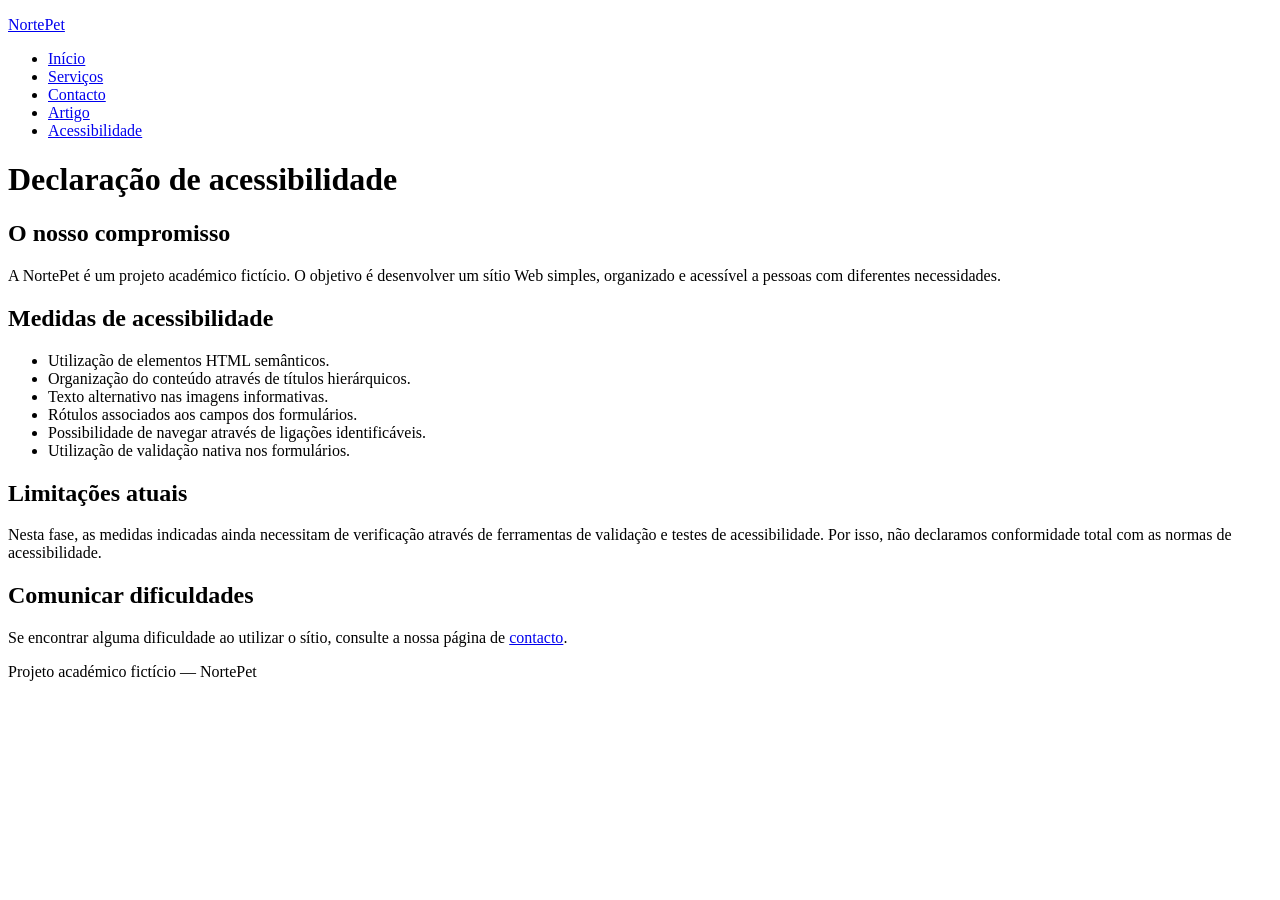
==== acessibilidade.html @ 5b5d646e "Criação acessibilidade.html para o projeto NortePet" ====
<!DOCTYPE html>
<html lang="pt-PT">
<head>
    <meta charset="UTF-8">
    <meta name="viewport" content="width=device-width, initial-scale=1.0">
    <meta name="description" content="Consulte a declaração de acessibilidade do sítio NortePet e as medidas consideradas no seu desenvolvimento.">
    <title>NortePet | Acessibilidade</title>
</head>
<body>
    <header>
        <p><a href="index.html">NortePet</a></p>

        <nav aria-label="Navegação principal">
            <ul>
                <li><a href="index.html">Início</a></li>
                <li><a href="servicos.html">Serviços</a></li>
                <li><a href="contacto.html">Contacto</a></li>
                <li><a href="artigo.html">Artigo</a></li>
                <li><a href="acessibilidade.html" aria-current="page">Acessibilidade</a></li>
            </ul>
        </nav>
    </header>

    <main>
        <h1>Declaração de acessibilidade</h1>

        <section>
            <h2>O nosso compromisso</h2>
            <p>
                A NortePet é um projeto académico fictício. O objetivo é
                desenvolver um sítio Web simples, organizado e acessível
                a pessoas com diferentes necessidades.
            </p>
        </section>

        <section>
            <h2>Medidas de acessibilidade</h2>
            <ul>
                <li>Utilização de elementos HTML semânticos.</li>
                <li>Organização do conteúdo através de títulos hierárquicos.</li>
                <li>Texto alternativo nas imagens informativas.</li>
                <li>Rótulos associados aos campos dos formulários.</li>
                <li>Possibilidade de navegar através de ligações identificáveis.</li>
                <li>Utilização de validação nativa nos formulários.</li>
            </ul>
        </section>

        <section>
            <h2>Limitações atuais</h2>
            <p>
                Nesta fase, as medidas indicadas ainda necessitam de
                verificação através de ferramentas de validação e testes
                de acessibilidade. Por isso, não declaramos conformidade
                total com as normas de acessibilidade.
            </p>
        </section>

        <section>
            <h2>Comunicar dificuldades</h2>
            <p>
                Se encontrar alguma dificuldade ao utilizar o sítio,
                consulte a nossa página de
                <a href="contacto.html">contacto</a>.
            </p>
        </section>
    </main>

    <footer>
        <p>Projeto académico fictício — NortePet</p>
    </footer>
</body>
</html>
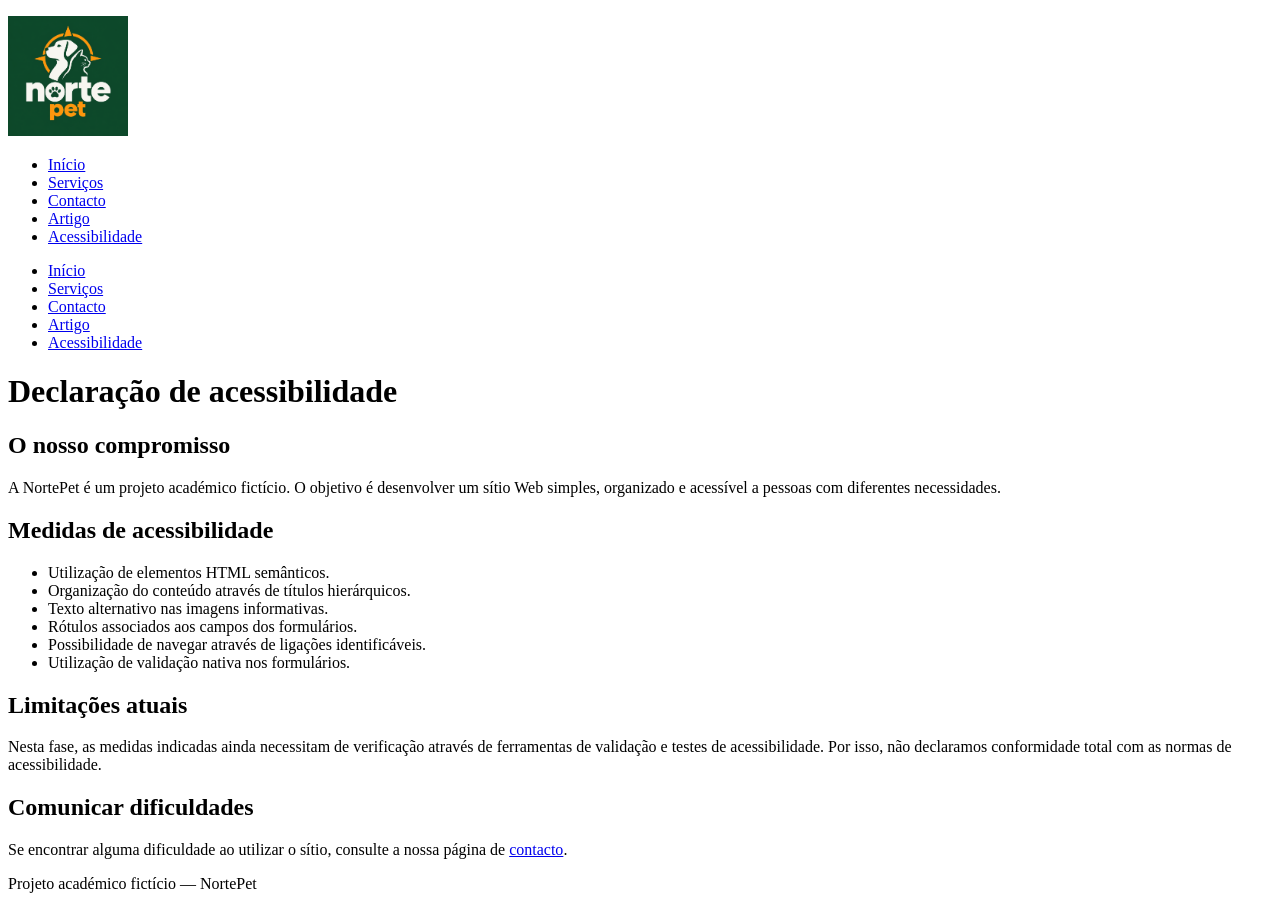
==== commit 62655b7f: "Enhance accessibility features in HTML structure" ====
--- a/acessibilidade.html
+++ b/acessibilidade.html
@@ -1,15 +1,18 @@
 
 <!DOCTYPE html>
 <html lang="pt-PT">
-<head>
-    <meta charset="UTF-8">
-    <meta name="viewport" content="width=device-width, initial-scale=1.0">
-    <meta name="description" content="Consulte a declaração de acessibilidade do sítio NortePet e as medidas consideradas no seu desenvolvimento.">
-    <title>NortePet | Acessibilidade</title>
-</head>
-<body>
     <header>
-        <p><a href="index.html">NortePet</a></p>
+        <p><a href="index.html"><img src="images/logo.png" width="120" height="120" alt="NortePet — página inicial"></a></p>
+        <nav aria-label="Navegação principal">
+            <ul>
+                <li><a href="index.html">Início</a></li>
+                <li><a href="servicos.html">Serviços</a></li>
+                <li><a href="contacto.html" aria-current="page">Contacto</a></li>
+                <li><a href="artigo.html">Artigo</a></li>
+                <li><a href="acessibilidade.html">Acessibilidade</a></li>
+            </ul>
+        </nav>
+    </header>
 
         <nav aria-label="Navegação principal">
             <ul>
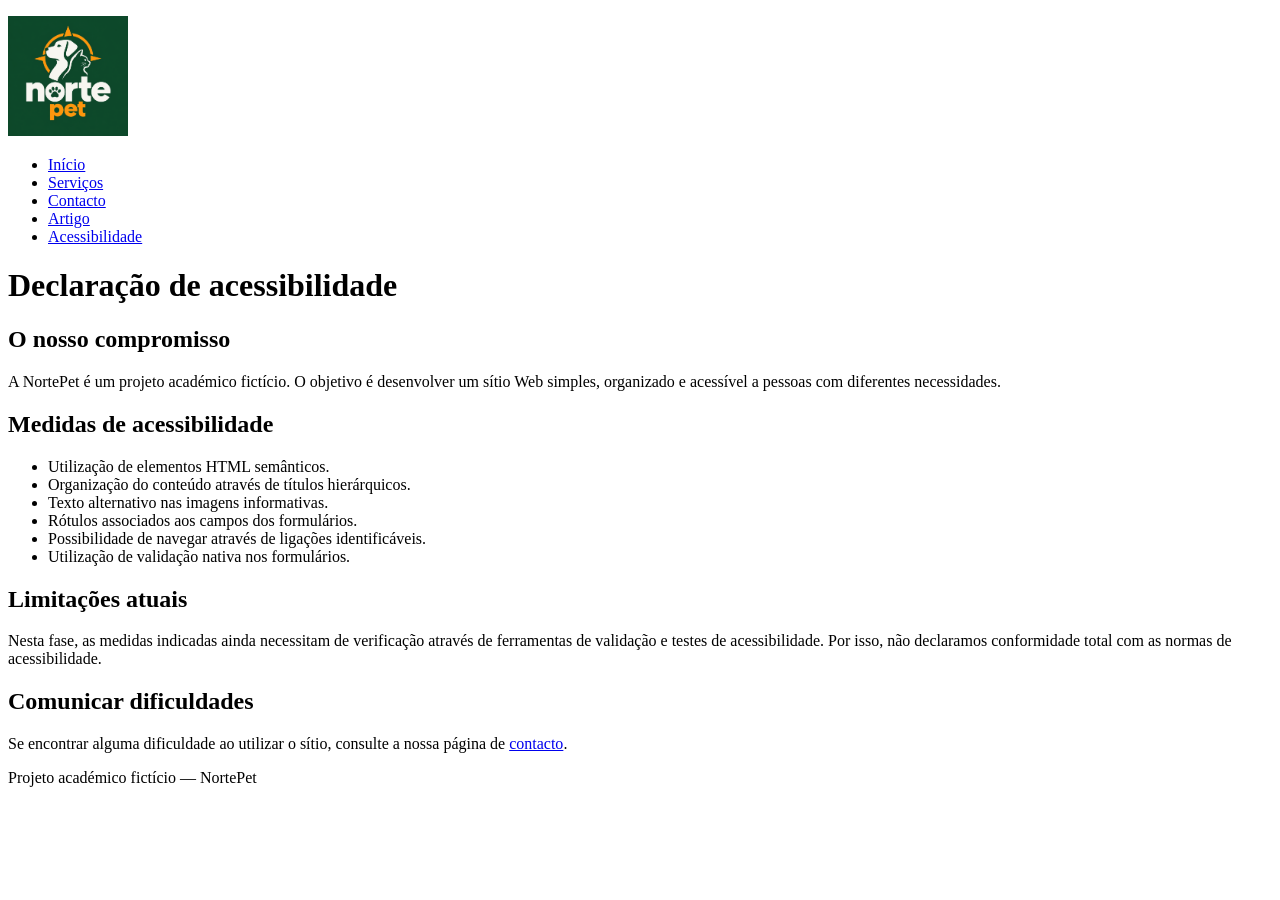
==== commit 9a157dcd: "Remove main navigation from acessibilidade.html Removed the main navigation section from the HTML fi" ====
--- a/acessibilidade.html
+++ b/acessibilidade.html
@@ -10,17 +10,6 @@
                 <li><a href="contacto.html" aria-current="page">Contacto</a></li>
                 <li><a href="artigo.html">Artigo</a></li>
                 <li><a href="acessibilidade.html">Acessibilidade</a></li>
-            </ul>
-        </nav>
-    </header>
-
-        <nav aria-label="Navegação principal">
-            <ul>
-                <li><a href="index.html">Início</a></li>
-                <li><a href="servicos.html">Serviços</a></li>
-                <li><a href="contacto.html">Contacto</a></li>
-                <li><a href="artigo.html">Artigo</a></li>
-                <li><a href="acessibilidade.html" aria-current="page">Acessibilidade</a></li>
             </ul>
         </nav>
     </header>
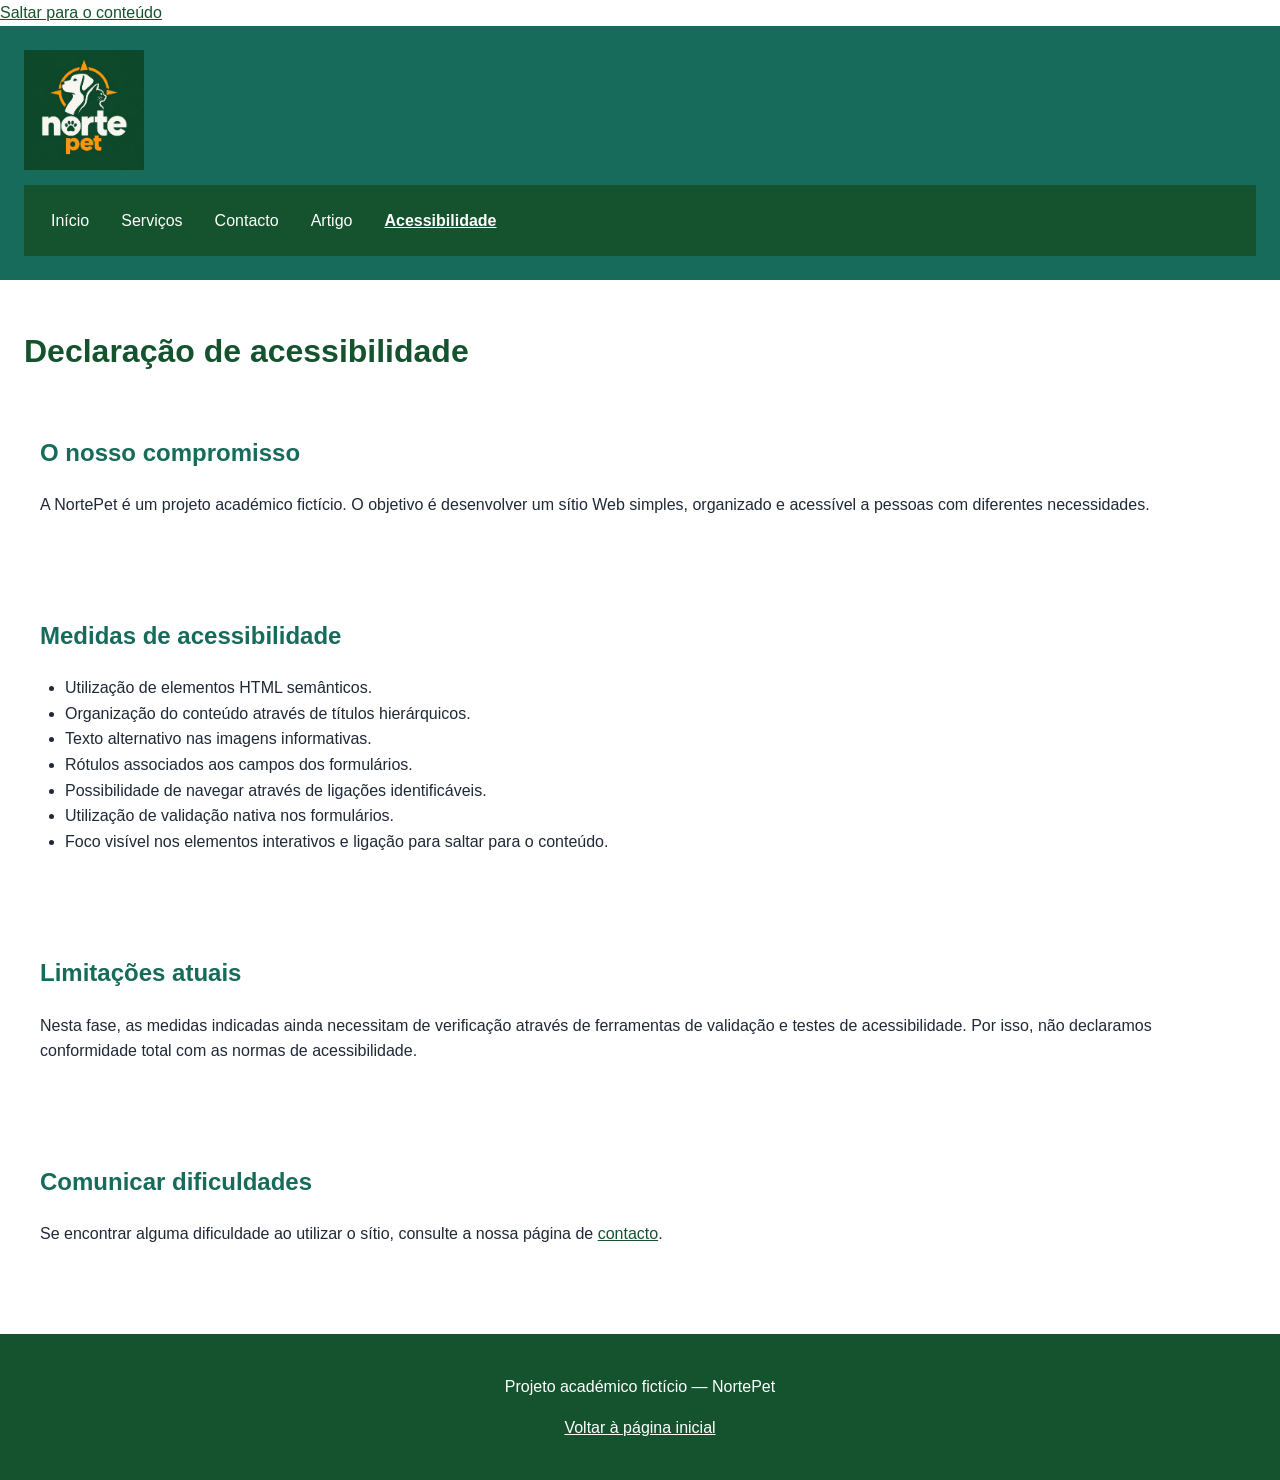
==== commit e9aacfe4: "Improve accessibility features in acessibilidade.html" ====
--- a/acessibilidade.html
+++ b/acessibilidade.html
@@ -1,20 +1,29 @@
-
 <!DOCTYPE html>
 <html lang="pt-PT">
+<head>
+    <meta charset="UTF-8">
+    <meta name="viewport" content="width=device-width, initial-scale=1.0">
+    <meta name="description" content="Consulte a declaração de acessibilidade do sítio NortePet e as medidas consideradas no seu desenvolvimento.">
+    <title>NortePet | Acessibilidade</title>
+    <link rel="stylesheet" href="estilos.css">
+</head>
+<body>
+    <a class="saltar" href="#conteudo">Saltar para o conteúdo</a>
+
     <header>
         <p><a href="index.html"><img src="images/logo.png" width="120" height="120" alt="NortePet — página inicial"></a></p>
         <nav aria-label="Navegação principal">
             <ul>
                 <li><a href="index.html">Início</a></li>
                 <li><a href="servicos.html">Serviços</a></li>
-                <li><a href="contacto.html" aria-current="page">Contacto</a></li>
+                <li><a href="contacto.html">Contacto</a></li>
                 <li><a href="artigo.html">Artigo</a></li>
-                <li><a href="acessibilidade.html">Acessibilidade</a></li>
+                <li><a href="acessibilidade.html" aria-current="page">Acessibilidade</a></li>
             </ul>
         </nav>
     </header>
 
-    <main>
+    <main id="conteudo">
         <h1>Declaração de acessibilidade</h1>
 
         <section>
@@ -35,6 +44,7 @@
                 <li>Rótulos associados aos campos dos formulários.</li>
                 <li>Possibilidade de navegar através de ligações identificáveis.</li>
                 <li>Utilização de validação nativa nos formulários.</li>
+                <li>Foco visível nos elementos interativos e ligação para saltar para o conteúdo.</li>
             </ul>
         </section>
 
@@ -60,6 +70,7 @@
 
     <footer>
         <p>Projeto académico fictício — NortePet</p>
+        <p><a href="index.html">Voltar à página inicial</a></p>
     </footer>
 </body>
 </html>
--- a/estilos.css
+++ b/estilos.css
@@ -0,0 +1,275 @@
+
+/* ===================================
+   NORTEPET - ENTREGA 3
+   Folha de estilos principal
+   =================================== */
+
+/* 1. Cores e tipografia */
+:root {
+    --cor-primaria: #176B5B;
+    --cor-secundaria: #14532D;
+    --cor-destaque: #A65300;
+    --cor-fundo: #FFFFFF;
+    --cor-fundo-suave: #F1F5F4;
+    --cor-texto: #1F2937;
+    --cor-borda: #CBD5D1;
+
+    --fonte-principal: Arial, Helvetica, sans-serif;
+}
+
+/* 2. Estilos gerais */
+body {
+    font-family: var(--fonte-principal);
+    background-color: var(--cor-fundo);
+    color: var(--cor-texto);
+    margin: 0;
+    line-height: 1.6;
+}
+
+/* 3. Cabeçalho */
+header {
+    background-color: var(--cor-primaria);
+    color: #FFFFFF;
+    padding: 20px;
+}
+
+/* 4. Navegação */
+nav {
+    background-color: var(--cor-secundaria);
+    padding: 15px;
+}
+
+nav a {
+    color: #FFFFFF;
+    text-decoration: none;
+    margin-right: 15px;
+}
+
+nav a:hover {
+    text-decoration: underline;
+}
+
+/* 5. Conteúdo principal */
+main {
+    padding: 25px;
+}
+
+/* 6. Títulos */
+h1 {
+    color: var(--cor-secundaria);
+    font-size: 2rem;
+}
+
+h2 {
+    color: var(--cor-primaria);
+    font-size: 1.5rem;
+}
+
+/* 7. Parágrafos */
+p {
+    margin-bottom: 15px;
+}
+
+/* 8. Secções */
+section {
+    margin-bottom: 30px;
+    padding: 15px;
+}
+
+/* 9. Imagens */
+img {
+    max-width: 100%;
+    height: auto;
+}
+
+/* 10. Ligações */
+a {
+    color: var(--cor-secundaria);
+}
+
+/* 11. Listas */
+ul {
+    padding-left: 25px;
+}
+
+/* 12. Tabelas */
+table {
+    width: 100%;
+    border-collapse: collapse;
+}
+
+th, td {
+    border: 1px solid var(--cor-borda);
+    padding: 10px;
+    text-align: left;
+}
+
+th {
+    background-color: var(--cor-fundo-suave);
+}
+
+/* 13. Formulários */
+form {
+    background-color: var(--cor-fundo-suave);
+    padding: 20px;
+}
+
+label {
+    display: block;
+    margin-bottom: 5px;
+    font-weight: bold;
+}
+
+input, select, textarea {
+    padding: 10px;
+    margin-bottom: 15px;
+    border: 1px solid var(--cor-borda);
+    font-family: inherit;
+}
+
+/* 14. Botões */
+button {
+    background-color: var(--cor-primaria);
+    color: white;
+    border: none;
+    padding: 12px 20px;
+    cursor: pointer;
+}
+
+button:hover {
+    background-color: var(--cor-secundaria);
+}
+
+/* 15. Rodapé */
+footer {
+    background-color: var(--cor-secundaria);
+    color: white;
+    padding: 20px;
+    text-align: center;
+}
+
+/* 16. Acessibilidade */
+a:focus-visible,
+button:focus-visible,
+input:focus-visible,
+select:focus-visible,
+textarea:focus-visible {
+    outline: 3px solid #A65300;
+    outline-offset: 3px;
+}
+
+/* 17. Ligações sobre fundos escuros */
+header a,
+footer a {
+    color: #FFFFFF;
+}
+
+/* 18. Bordas dos campos do formulário (contraste mínimo 3:1) */
+input, select, textarea {
+    border: 1px solid #6B7280;
+}
+
+/* 19. Menu horizontal */
+nav ul {
+    display: flex;
+    flex-wrap: wrap;
+    gap: 0.5rem;
+    list-style: none;
+    margin: 0;
+    padding: 0;
+}
+
+nav a {
+    display: inline-block;
+    padding: 8px 12px;
+    margin-right: 0;
+}
+
+/* Indica a página atual sem depender só da cor */
+nav a[aria-current="page"] {
+    font-weight: bold;
+    text-decoration: underline;
+}
+
+/* 20. Logótipo no cabeçalho */
+header p {
+    margin: 0 0 15px;
+}
+
+header img {
+    display: block;
+}
+
+/* Foco visível sobre o fundo verde do cabeçalho */
+header a:focus-visible {
+    outline-color: #FFFFFF;
+}
+
+/* 21. Título do artigo dentro do cabeçalho do artigo */
+article header h1 {
+    color: #FFFFFF;
+}
+
+
+/* 22. Modelo de caixa e espaçamentos */
+*, *::before, *::after {
+    box-sizing: border-box;
+}
+
+:root {
+    --espaco-1: 0.5rem;
+    --espaco-2: 1rem;
+    --espaco-3: 1.5rem;
+    --espaco-4: 2rem;
+}
+
+header, footer, main {
+    padding: var(--espaco-3);
+}
+
+section {
+    margin-bottom: var(--espaco-4);
+    padding: var(--espaco-2);
+}
+
+th, td {
+    padding: var(--espaco-2);
+}
+
+button {
+    padding: var(--espaco-2) var(--espaco-3);
+}
+
+/* 23. Tabelas e formulários segundo o guia de estilo */
+caption {
+    font-weight: bold;
+    text-align: left;
+    margin-bottom: var(--espaco-1);
+}
+
+tbody tr:nth-child(even) {
+    background-color: var(--cor-fundo-suave);
+}
+
+form p > label {
+    display: block;
+    margin-bottom: var(--espaco-1);
+}
+
+input[type="text"], input[type="email"], input[type="tel"],
+input[type="date"], select, textarea {
+    width: 100%;
+    max-width: 30rem;
+    margin-bottom: var(--espaco-2);
+}
+
+fieldset {
+    border: 1px solid var(--cor-borda);
+    margin-bottom: var(--espaco-2);
+    padding: var(--espaco-2);
+}
+
+/* 24. Título do índice do artigo sobre fundo escuro */
+nav h2 {
+    color: #FFFFFF;
+}
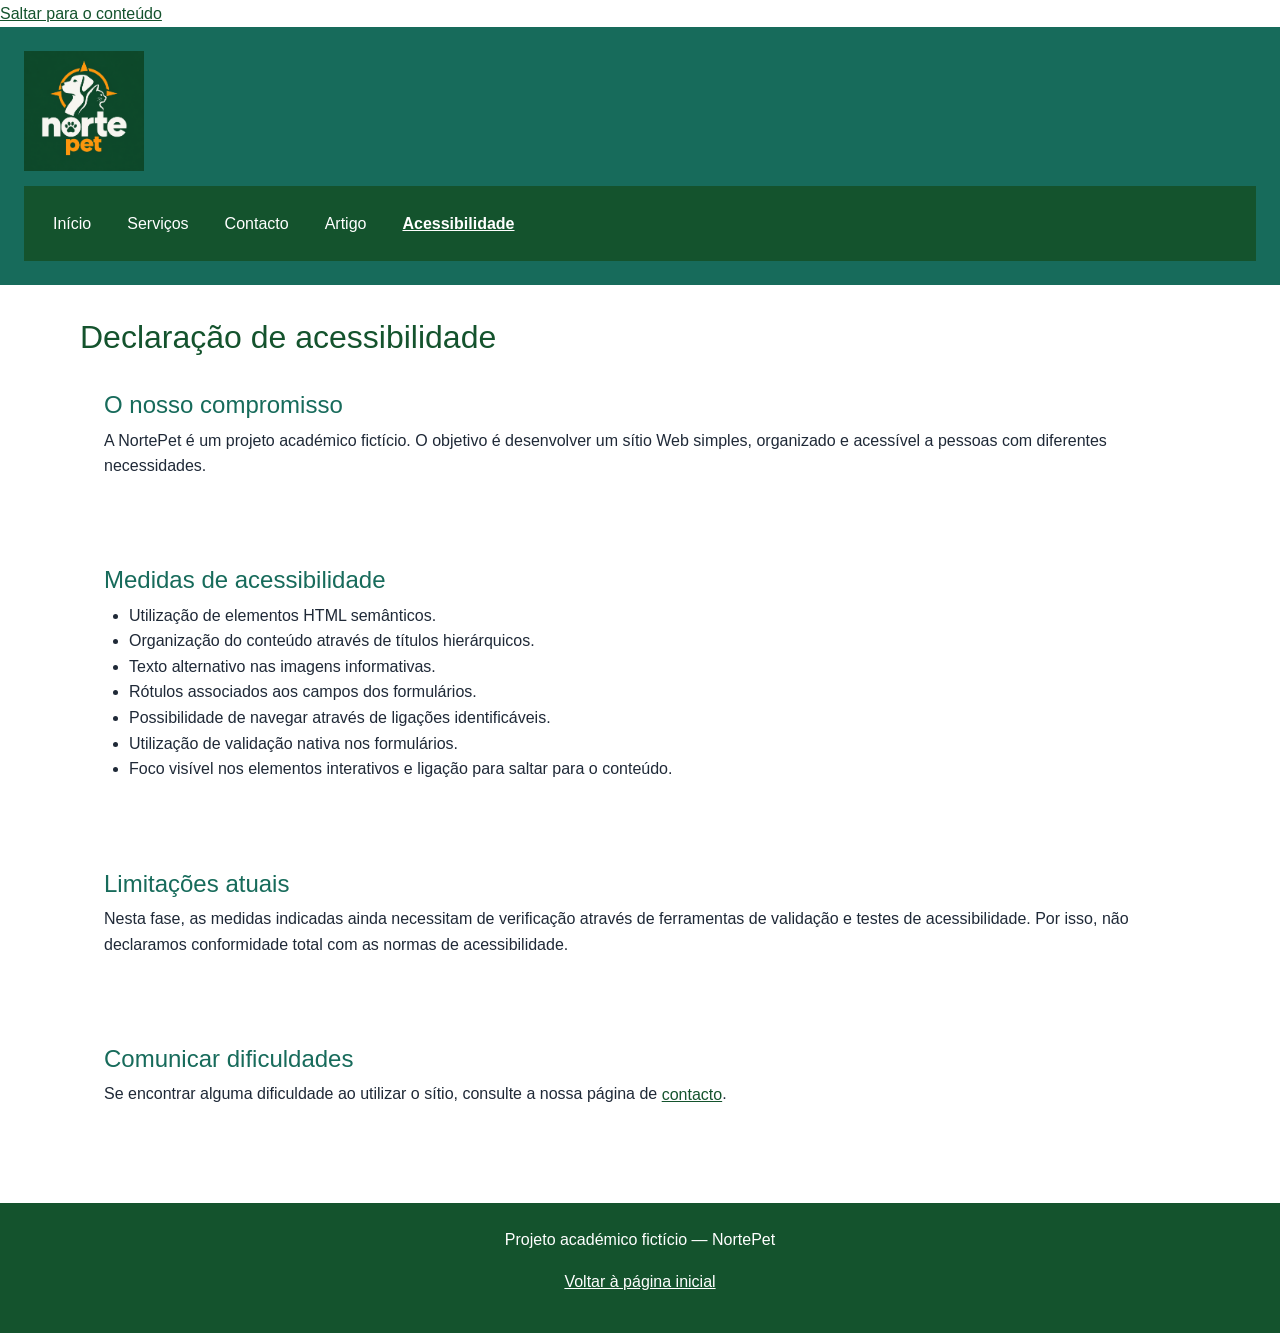
==== commit 9eb23a91: "E6 - Integrar Bootstrap na pagina Acessibilidade" ====
--- a/acessibilidade.html
+++ b/acessibilidade.html
@@ -5,7 +5,13 @@
     <meta name="viewport" content="width=device-width, initial-scale=1.0">
     <meta name="description" content="Consulte a declaração de acessibilidade do sítio NortePet e as medidas consideradas no seu desenvolvimento.">
     <title>NortePet | Acessibilidade</title>
+    
+<!-- Bootstrap 5.3.9 -->
+    <link href="https://cdn.jsdelivr.net/npm/bootstrap@5.3.9/dist/css/bootstrap.min.css" rel="stylesheet" integrity="sha384-yEPZ7jP9S0QKiUQ0m3jjsO4ProIW7wvR9gXkI7JOGa2XVsw53Yke2bsdkBbjmmiX" crossorigin="anonymous">
+
+<!-- Estilos personalizados NortePet -->
     <link rel="stylesheet" href="estilos.css">
+
 </head>
 <body>
     <a class="saltar" href="#conteudo">Saltar para o conteúdo</a>
--- a/estilos.css
+++ b/estilos.css
@@ -1,9 +1,3 @@
-
-/* ===================================
-   NORTEPET - ENTREGA 3
-   Folha de estilos principal
-   =================================== */
-
 /* 1. Cores e tipografia */
 :root {
     --cor-primaria: #176B5B;
@@ -17,6 +11,7 @@
     --fonte-principal: Arial, Helvetica, sans-serif;
 }
 
+
 /* 2. Estilos gerais */
 body {
     font-family: var(--fonte-principal);
@@ -273,3 +268,233 @@
 nav h2 {
     color: #FFFFFF;
 }
+
+
+/* ===================================
+   NORTEPET - ENTREGA 5
+   Design responsivo: Mobile First
+   =================================== */
+
+/* 25. Estilos base para telemóveis */
+main {
+    width: 100%;
+    max-width: 1200px;
+    margin: 0 auto;
+    padding: 1rem;
+}
+
+section {
+    min-width: 0;
+    padding: 1rem;
+    margin-bottom: 1.5rem;
+}
+
+article, aside, form, fieldset {
+    min-width: 0;
+}
+
+figure {
+    margin: 1rem 0;
+}
+
+h1 {
+    font-size: 1.6rem;
+    line-height: 1.3;
+}
+
+h2 {
+    font-size: 1.3rem;
+}
+
+a {
+    overflow-wrap: anywhere;
+}
+
+/* Navegação vertical em ecrãs pequenos */
+nav ul {
+    flex-direction: column;
+    align-items: flex-start;
+}
+
+/* 26. Ecrãs a partir de 480px */
+@media (min-width: 480px) {
+    nav ul {
+        flex-direction: row;
+        align-items: center;
+    }
+
+    main {
+        padding: 1.5rem;
+    }
+}
+
+/* 27. Tablets a partir de 768px */
+@media (min-width: 768px) {
+    main {
+        padding: 2rem;
+    }
+
+    section {
+        padding: 1.5rem;
+    }
+
+    h1 {
+        font-size: 1.9rem;
+    }
+}
+
+/* 28. Computadores a partir de 1024px */
+@media (min-width: 1024px) {
+    main {
+        padding: 2rem 2.5rem;
+    }
+
+    h1 {
+        font-size: 2rem;
+    }
+
+    h2 {
+        font-size: 1.5rem;
+    }
+}
+
+
+/* 29. Grelha responsiva de serviços */
+.grelha-servicos {
+    display: grid;
+    grid-template-columns: 1fr;
+    gap: 1rem;
+    list-style: none;
+    padding: 0;
+    margin: 1rem 0;
+}
+
+.grelha-servicos li {
+    background-color: var(--cor-fundo-suave);
+    border: 1px solid var(--cor-borda);
+    border-radius: 8px;
+    padding: 1.5rem;
+    min-width: 0;
+}
+
+/* Tablets: 2 colunas */
+@media (min-width: 768px) {
+    .grelha-servicos {
+        grid-template-columns: repeat(2, minmax(0, 1fr));
+    }
+}
+
+/* Computadores: 3 colunas */
+@media (min-width: 1024px) {
+    .grelha-servicos {
+        grid-template-columns: repeat(3, minmax(0, 1fr));
+    }
+}
+
+
+/* ===================================
+   E5 - Adaptação a ecrãs pequenos
+   e acessibilidade tátil
+   =================================== */
+
+/* 30. Evitar conteúdos demasiado largos */
+html, body {
+    max-width: 100%;
+}
+
+main, section, article, figure,
+form, fieldset {
+    min-width: 0;
+}
+
+img, svg, video {
+    max-width: 100%;
+    height: auto;
+}
+
+/* 31. Textos e tabelas responsivos */
+a {
+    display: inline-block;
+    min-width: 24px;
+    min-height: 24px;
+    max-width: 100%;
+    overflow-wrap: anywhere;
+    vertical-align: middle;
+}
+
+table {
+    overflow-wrap: anywhere;
+}
+
+@media (max-width: 767px) {
+    table {
+        display: block;
+        width: 100%;
+        overflow-x: auto;
+    }
+}
+
+/* 32. Botões e navegação acessíveis */
+nav a {
+    display: inline-flex;
+    align-items: center;
+    min-height: 44px;
+    padding: 10px 14px;
+}
+
+button,
+input[type="submit"],
+input[type="reset"] {
+    min-width: 44px;
+    min-height: 44px;
+}
+
+/* 33. Caixas de seleção e opções */
+input[type="checkbox"],
+input[type="radio"] {
+    width: 24px;
+    height: 24px;
+    min-width: 24px;
+    min-height: 24px;
+    vertical-align: middle;
+    cursor: pointer;
+}
+
+input, select, textarea {
+    max-width: 100%;
+}
+
+/* 34. Menu adaptado a telemóveis */
+@media (max-width: 479px) {
+    nav ul {
+        width: 100%;
+    }
+
+    nav li {
+        width: 100%;
+    }
+
+    nav a {
+        width: 100%;
+    }
+}
+
+
+/* Imagens horizontais responsivas */
+.foto-larga {
+    display: block;
+    width: 100%;
+    max-width: 100%;
+    aspect-ratio: 16 / 9;
+    object-fit: cover;
+}
+
+
+/* Imagens horizontais responsivas */
+.foto-larga {
+    display: block;
+    width: 100%;
+    max-width: 100%;
+    aspect-ratio: 16 / 9;
+    object-fit: cover;
+}
